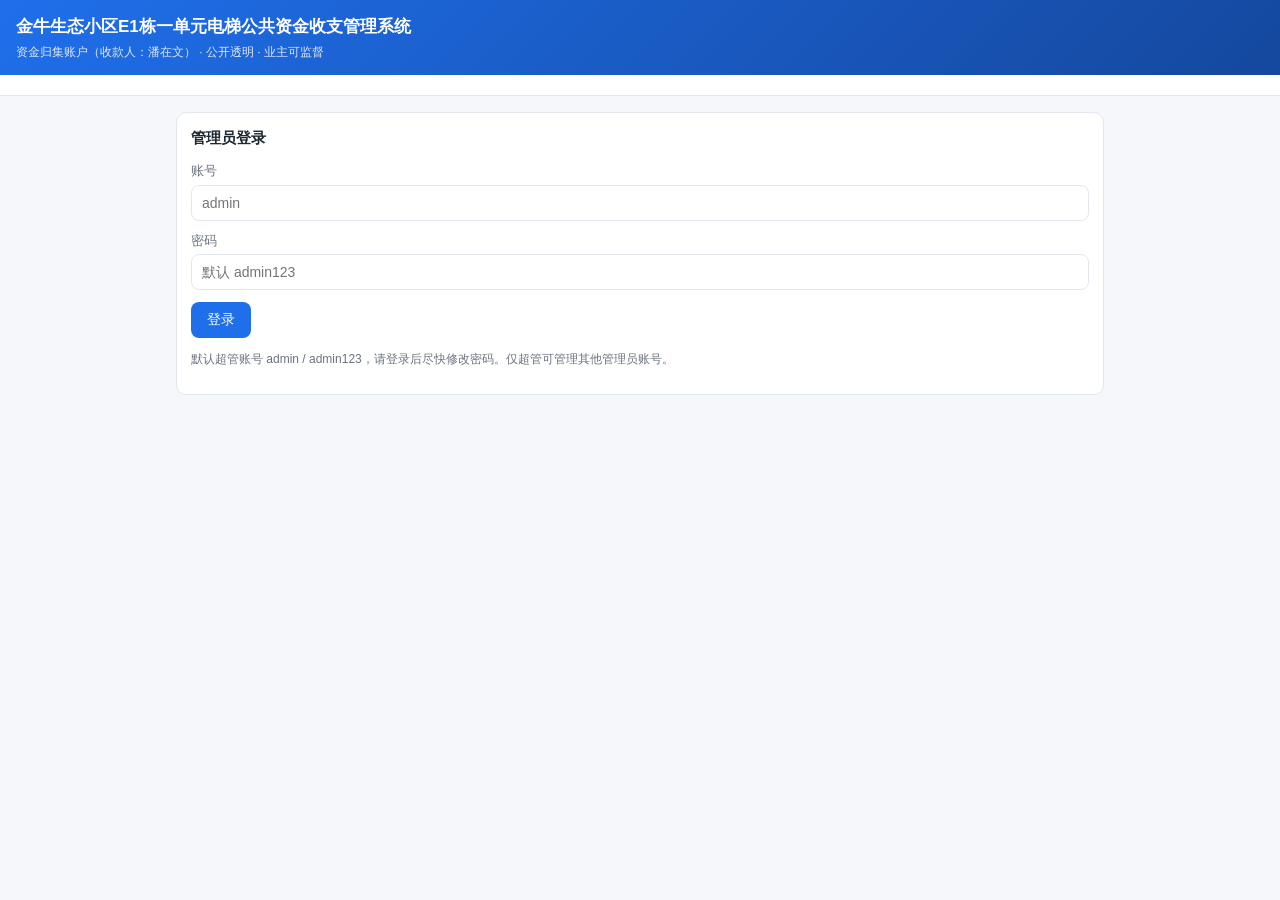
==== admin.html @ f218a7c2 "Add files via upload" ====
<!DOCTYPE html>
<html lang="zh-CN">
<head>
<meta charset="utf-8">
<meta name="viewport" content="width=device-width, initial-scale=1">
<title>管理后台 - E1栋电梯公共资金收支管理系统</title>
<link rel="stylesheet" href="assets/style.css">
</head>
<body>
<header>
  <h1>金牛生态小区E1栋一单元电梯公共资金收支管理系统</h1>
  <div class="sub">资金归集账户（收款人：潘在文） · 公开透明 · 业主可监督</div>
</header>
<nav class="nav" id="adminNav"></nav>
<div id="flash" class="flash hidden"></div>
<div class="wrap">

  <!-- 登录视图 -->
  <div class="panel" id="loginView">
    <h2>管理员登录</h2>
    <form onsubmit="return false">
      <label>账号</label><input id="lu" placeholder="admin">
      <label>密码</label><input id="lp" type="password" placeholder="默认 admin123">
      <div style="margin-top:12px"><button id="btnLogin">登录</button></div>
    </form>
    <p class="muted">默认超管账号 admin / admin123，请登录后尽快修改密码。仅超管可管理其他管理员账号。</p>
  </div>

  <!-- 后台视图 -->
  <div id="dashView" class="hidden">

    <div id="panelMain">
      <div class="cards">
        <div class="card"><div class="k">总收入</div><div class="v inc" id="cInc">¥0.00</div></div>
        <div class="card"><div class="k">总支出</div><div class="v exp" id="cExp">¥0.00</div></div>
        <div class="card"><div class="k">账户余额</div><div class="v bal" id="cBal">¥0.00</div></div>
      </div>

      <div class="panel">
        <h2>录入资金记录</h2>
        <form id="aForm" onsubmit="return false">
          <div class="row">
            <div><label>日期</label><input type="date" id="aDate"></div>
            <div><label>类型</label>
              <select id="aType"><option value="income">收入</option><option value="expense">支出</option></select>
            </div>
            <div><label>金额（元）</label><input type="number" id="aAmt" step="0.01" min="0.01"></div>
          </div>
          <label>事项说明</label><input id="aDesc" placeholder="如：支付电梯公司第二期进度款">
          <label>经办人</label><input id="aHandler" placeholder="如：潘在文">
          <label>佐证附件（必填，≤5MB：png/jpg/pdf 等）</label>
          <input type="file" id="aAtt" accept="image/*,application/pdf">
          <div style="margin-top:12px"><button id="btnAdd">保存记录</button></div>
        </form>
      </div>

      <div class="panel">
        <h2>我录入的记录</h2>
        <div class="table-scroll">
          <table>
            <thead><tr><th>日期</th><th>类型</th><th>金额</th><th>事项说明</th><th>经办人</th><th>操作</th></tr></thead>
            <tbody id="ownTb"></tbody>
          </table>
        </div>
      </div>
    </div>

    <!-- 超管：管理员管理 -->
    <div id="panelUsers" class="panel hidden">
      <h2>管理员管理（仅超管可操作）</h2>
      <form id="nuForm" onsubmit="return false" class="row" style="margin-bottom:12px">
        <div><label>新账号</label><input id="nu" placeholder="至少3位"></div>
        <div><label>初始密码</label><input id="np" type="password" placeholder="至少6位"></div>
        <div><label>显示名称</label><input id="nd" placeholder="选填"></div>
        <div style="display:flex;align-items:flex-end"><button id="btnAddUser">创建管理员</button></div>
      </form>
      <div class="table-scroll">
        <table>
          <thead><tr><th>账号</th><th>显示名</th><th>创建者</th><th>创建时间</th><th>操作</th></tr></thead>
          <tbody id="userTb"></tbody>
        </table>
      </div>
    </div>

    <!-- 超管：操作日志 -->
    <div id="panelLogs" class="panel hidden">
      <h2>操作日志（审计留痕）</h2>
      <div class="table-scroll">
        <table>
          <thead><tr><th>时间</th><th>操作人</th><th>动作</th><th>对象</th><th>详情</th></tr></thead>
          <tbody id="logTb"></tbody>
        </table>
      </div>
    </div>

    <!-- 修改密码 -->
    <div id="panelPw" class="panel hidden">
      <h2>修改密码</h2>
      <form id="pwForm" onsubmit="return false">
        <label>原密码</label><input type="password" id="oPw">
        <label>新密码</label><input type="password" id="nPw" placeholder="至少6位">
        <label>确认新密码</label><input type="password" id="nPw2">
        <div style="margin-top:12px"><button id="btnChangePw">修改密码</button></div>
      </form>
    </div>

  </div>
</div>

<!-- 编辑记录弹窗 -->
<div id="editModal" class="modal-bg hidden">
  <div class="modal">
    <h3>修改记录</h3>
    <input type="hidden" id="eId"><input type="hidden" id="eOld">
    <label>日期</label><input type="date" id="eDate">
    <label>类型</label><select id="eType"><option value="income">收入</option><option value="expense">支出</option></select>
    <label>金额（元）</label><input type="number" id="eAmt" step="0.01" min="0.01">
    <label>事项说明</label><input id="eDesc">
    <label>经办人</label><input id="eHandler">
    <label>更换佐证附件（留空则保留原附件；取消勾选"保留"则删除附件）</label>
    <input type="file" id="eAtt" accept="image/*,application/pdf">
    <label style="display:flex;align-items:center;gap:6px"><input type="checkbox" id="eKeep" checked style="width:auto"> 保留原附件</label>
    <div style="margin-top:12px;display:flex;gap:10px">
      <button id="btnEdit">保存</button>
      <button class="ghost" id="btnCancelEdit">取消</button>
    </div>
  </div>
</div>

<script src="assets/store.js"></script>
<script src="assets/admin.js"></script>
</body>
</html>
---- assets/style.css ----
:root{
  --blue:#1f6feb; --green:#1a9d5a; --red:#d23b3b; --bg:#f5f7fa;
  --card:#fff; --line:#e3e8ef; --text:#1f2933; --muted:#6b7280; --warn:#9a5b00;
}
*{box-sizing:border-box}
body{margin:0;font-family:-apple-system,BlinkMacSystemFont,"Segoe UI","Microsoft YaHei",sans-serif;
     background:var(--bg);color:var(--text);font-size:15px;line-height:1.5}
header{background:linear-gradient(135deg,#1f6feb,#15489e);color:#fff;padding:14px 16px}
header h1{font-size:17px;margin:0;font-weight:600}
header .sub{font-size:12px;opacity:.85;margin-top:3px}
.nav{display:flex;flex-wrap:wrap;gap:8px;padding:10px 16px;background:#fff;border-bottom:1px solid var(--line)}
.nav a,.nav span{font-size:13px;text-decoration:none;color:var(--blue);padding:4px 8px;border-radius:6px}
.nav .me{color:var(--muted);margin-left:auto}
.banner{background:#fff8e1;border-bottom:1px solid #f2e3b3;color:#8a6100;font-size:13px;padding:10px 16px}
.banner b{color:#8a6100}
.wrap{max-width:960px;margin:0 auto;padding:16px}
.cards{display:grid;grid-template-columns:repeat(3,1fr);gap:10px;margin-bottom:16px}
.card{background:var(--card);border:1px solid var(--line);border-radius:10px;padding:14px;text-align:center}
.card .k{font-size:12px;color:var(--muted)}
.card .v{font-size:20px;font-weight:700;margin-top:4px}
.v.inc{color:var(--green)} .v.exp{color:var(--red)} .v.bal{color:var(--blue)}
.panel{background:var(--card);border:1px solid var(--line);border-radius:10px;padding:14px;margin-bottom:16px}
.panel h2{font-size:15px;margin:0 0 12px}
table{width:100%;border-collapse:collapse;font-size:13px}
th,td{padding:8px 6px;border-bottom:1px solid var(--line);text-align:left;vertical-align:top}
th{color:var(--muted);font-weight:600;background:#fafbfc;white-space:nowrap}
td.amt{font-variant-numeric:tabular-nums;white-space:nowrap;font-weight:600}
.tag{display:inline-block;padding:1px 8px;border-radius:10px;font-size:12px;white-space:nowrap}
.tag.income{background:#e6f7ee;color:var(--green)}
.tag.expense{background:#fdeaea;color:var(--red)}
form label{display:block;font-size:13px;color:var(--muted);margin:10px 0 4px}
input,select,textarea{width:100%;padding:9px 10px;border:1px solid var(--line);border-radius:8px;font-size:14px;
     font-family:inherit;background:#fff;color:var(--text)}
textarea{resize:vertical;min-height:60px}
.row{display:flex;gap:10px;flex-wrap:wrap}
.row > div{flex:1;min-width:140px}
button,.btn{cursor:pointer;border:none;border-radius:8px;padding:9px 16px;font-size:14px;
     background:var(--blue);color:#fff;text-decoration:none;display:inline-block}
button.ghost{background:#eef1f5;color:var(--text)}
button.danger{background:var(--red)}
button.sm{padding:5px 10px;font-size:12px}
.flash{padding:10px 12px;border-radius:8px;margin-bottom:12px;font-size:13px}
.flash.ok{background:#e6f7ee;color:#14794a}
.flash.warn{background:#fff4e5;color:var(--warn)}
.muted{color:var(--muted);font-size:12px}
.table-scroll{overflow-x:auto}
.att-link{color:var(--blue);text-decoration:none;font-size:12px;cursor:pointer}
.att-none{color:var(--muted);font-size:12px}
.hidden{display:none!important}
.modal-bg{position:fixed;inset:0;background:rgba(0,0,0,.4);display:flex;align-items:center;justify-content:center;padding:16px;z-index:50}
.modal{background:#fff;border-radius:10px;padding:18px;width:100%;max-width:480px;max-height:90vh;overflow:auto}
.modal h3{margin:0 0 10px}
@media(max-width:560px){
  .cards{grid-template-columns:1fr}
  header h1{font-size:15px}
  th,td{padding:6px 4px;font-size:12px}
}
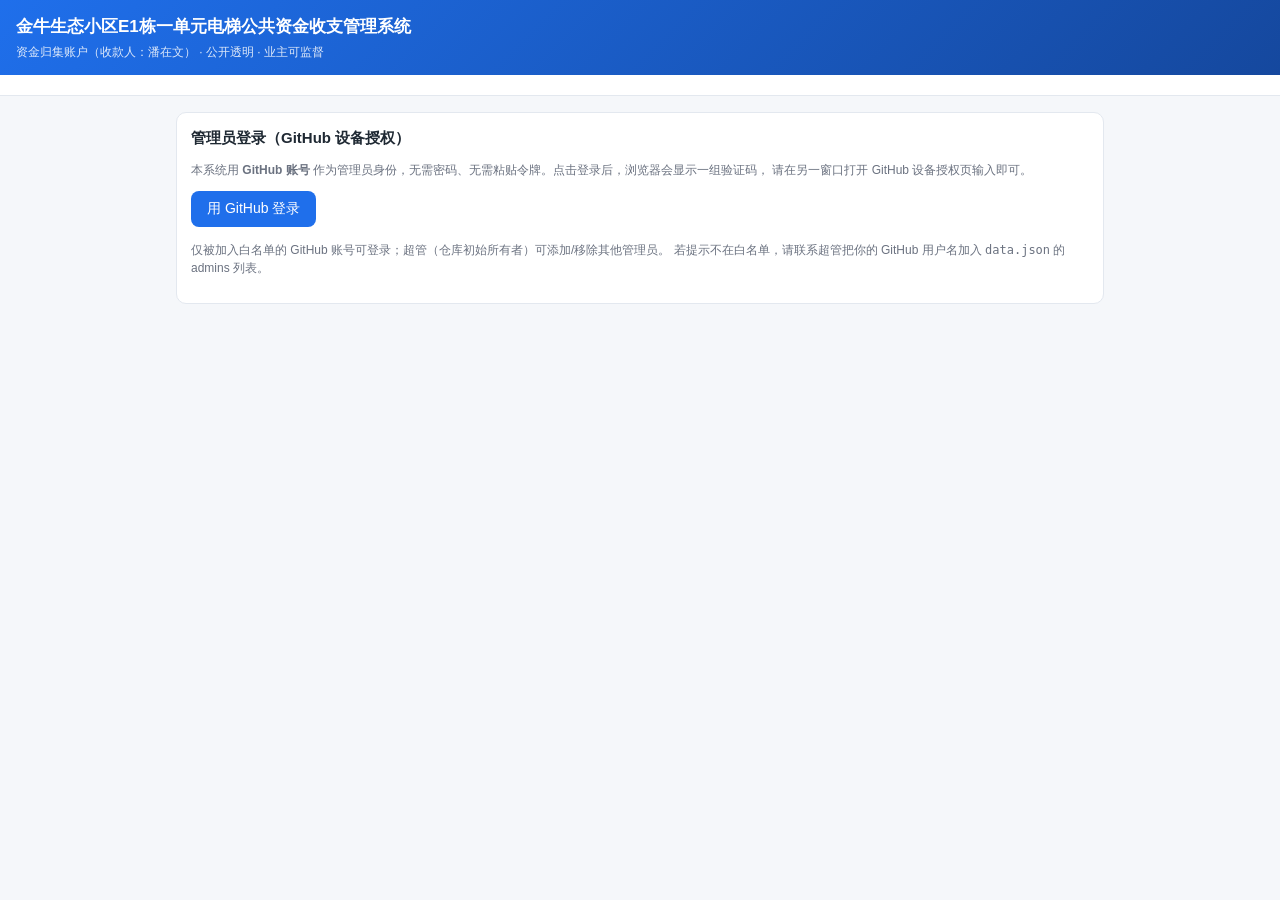
==== commit f8be471c: "Add files via upload" ====
--- a/admin.html
+++ b/admin.html
@@ -5,6 +5,7 @@
 <meta name="viewport" content="width=device-width, initial-scale=1">
 <title>管理后台 - E1栋电梯公共资金收支管理系统</title>
 <link rel="stylesheet" href="assets/style.css">
+<script src="assets/config.js"></script>
 </head>
 <body>
 <header>
@@ -17,13 +18,21 @@
 
   <!-- 登录视图 -->
   <div class="panel" id="loginView">
-    <h2>管理员登录</h2>
-    <form onsubmit="return false">
-      <label>账号</label><input id="lu" placeholder="admin">
-      <label>密码</label><input id="lp" type="password" placeholder="默认 admin123">
-      <div style="margin-top:12px"><button id="btnLogin">登录</button></div>
-    </form>
-    <p class="muted">默认超管账号 admin / admin123，请登录后尽快修改密码。仅超管可管理其他管理员账号。</p>
+    <h2>管理员登录（GitHub 设备授权）</h2>
+    <p class="muted">本系统用 <b>GitHub 账号</b> 作为管理员身份，无需密码、无需粘贴令牌。点击登录后，浏览器会显示一组验证码，
+      请在另一窗口打开 GitHub 设备授权页输入即可。</p>
+    <div style="margin-top:12px"><button id="btnLogin">用 GitHub 登录</button></div>
+
+    <div id="devBox" class="dev-box hidden">
+      <div class="dev-step">① 打开 <a id="devLink" href="https://github.com/login/device" target="_blank" rel="noopener">GitHub 设备授权页</a></div>
+      <div class="dev-step">② 输入以下验证码（区分大小写）：</div>
+      <div class="dev-code" id="devCode">——</div>
+      <div class="dev-step">授权地址：<code id="devUri">https://github.com/login/device</code></div>
+      <div class="dev-step muted">授权成功后将自动登录，请勿关闭本页面。</div>
+    </div>
+
+    <p class="muted" style="margin-top:14px">仅被加入白名单的 GitHub 账号可登录；超管（仓库初始所有者）可添加/移除其他管理员。
+      若提示不在白名单，请联系超管把你的 GitHub 用户名加入 <code>data.json</code> 的 admins 列表。</p>
   </div>
 
   <!-- 后台视图 -->
@@ -48,7 +57,7 @@
           </div>
           <label>事项说明</label><input id="aDesc" placeholder="如：支付电梯公司第二期进度款">
           <label>经办人</label><input id="aHandler" placeholder="如：潘在文">
-          <label>佐证附件（必填，≤5MB：png/jpg/pdf 等）</label>
+          <label>佐证附件（必填，≤5MB：png/jpg/pdf 等；图片将自动压缩以便同步）</label>
           <input type="file" id="aAtt" accept="image/*,application/pdf">
           <div style="margin-top:12px"><button id="btnAdd">保存记录</button></div>
         </form>
@@ -69,14 +78,12 @@
     <div id="panelUsers" class="panel hidden">
       <h2>管理员管理（仅超管可操作）</h2>
       <form id="nuForm" onsubmit="return false" class="row" style="margin-bottom:12px">
-        <div><label>新账号</label><input id="nu" placeholder="至少3位"></div>
-        <div><label>初始密码</label><input id="np" type="password" placeholder="至少6位"></div>
-        <div><label>显示名称</label><input id="nd" placeholder="选填"></div>
-        <div style="display:flex;align-items:flex-end"><button id="btnAddUser">创建管理员</button></div>
+        <div style="flex:2;min-width:160px"><label>新增管理员 GitHub 用户名</label><input id="nu" placeholder="如 anotheruser"></div>
+        <div style="display:flex;align-items:flex-end"><button id="btnAddUser">添加管理员</button></div>
       </form>
       <div class="table-scroll">
         <table>
-          <thead><tr><th>账号</th><th>显示名</th><th>创建者</th><th>创建时间</th><th>操作</th></tr></thead>
+          <thead><tr><th>GitHub 账号</th><th>角色</th><th>操作</th></tr></thead>
           <tbody id="userTb"></tbody>
         </table>
       </div>
@@ -91,17 +98,6 @@
           <tbody id="logTb"></tbody>
         </table>
       </div>
-    </div>
-
-    <!-- 修改密码 -->
-    <div id="panelPw" class="panel hidden">
-      <h2>修改密码</h2>
-      <form id="pwForm" onsubmit="return false">
-        <label>原密码</label><input type="password" id="oPw">
-        <label>新密码</label><input type="password" id="nPw" placeholder="至少6位">
-        <label>确认新密码</label><input type="password" id="nPw2">
-        <div style="margin-top:12px"><button id="btnChangePw">修改密码</button></div>
-      </form>
     </div>
 
   </div>
@@ -127,6 +123,7 @@
   </div>
 </div>
 
+<script src="assets/github.js"></script>
 <script src="assets/store.js"></script>
 <script src="assets/admin.js"></script>
 </body>
--- a/assets/style.css
+++ b/assets/style.css
@@ -13,6 +13,7 @@
 .nav .me{color:var(--muted);margin-left:auto}
 .banner{background:#fff8e1;border-bottom:1px solid #f2e3b3;color:#8a6100;font-size:13px;padding:10px 16px}
 .banner b{color:#8a6100}
+.banner code,.dev-step code{background:#fff;border:1px solid #e7d9a8;border-radius:5px;padding:1px 6px;font-size:12px;color:#7a5600}
 .wrap{max-width:960px;margin:0 auto;padding:16px}
 .cards{display:grid;grid-template-columns:repeat(3,1fr);gap:10px;margin-bottom:16px}
 .card{background:var(--card);border:1px solid var(--line);border-radius:10px;padding:14px;text-align:center}
@@ -47,6 +48,10 @@
 .att-link{color:var(--blue);text-decoration:none;font-size:12px;cursor:pointer}
 .att-none{color:var(--muted);font-size:12px}
 .hidden{display:none!important}
+.dev-box{background:#eef4ff;border:1px solid #cfe0ff;border-radius:10px;padding:14px;margin-top:14px}
+.dev-step{font-size:13px;margin:6px 0}
+.dev-step a{color:var(--blue)}
+.dev-code{font-size:26px;font-weight:700;letter-spacing:3px;color:var(--blue);background:#fff;border:2px dashed #9ec1ff;border-radius:8px;padding:10px 14px;display:inline-block;margin:4px 0}
 .modal-bg{position:fixed;inset:0;background:rgba(0,0,0,.4);display:flex;align-items:center;justify-content:center;padding:16px;z-index:50}
 .modal{background:#fff;border-radius:10px;padding:18px;width:100%;max-width:480px;max-height:90vh;overflow:auto}
 .modal h3{margin:0 0 10px}
